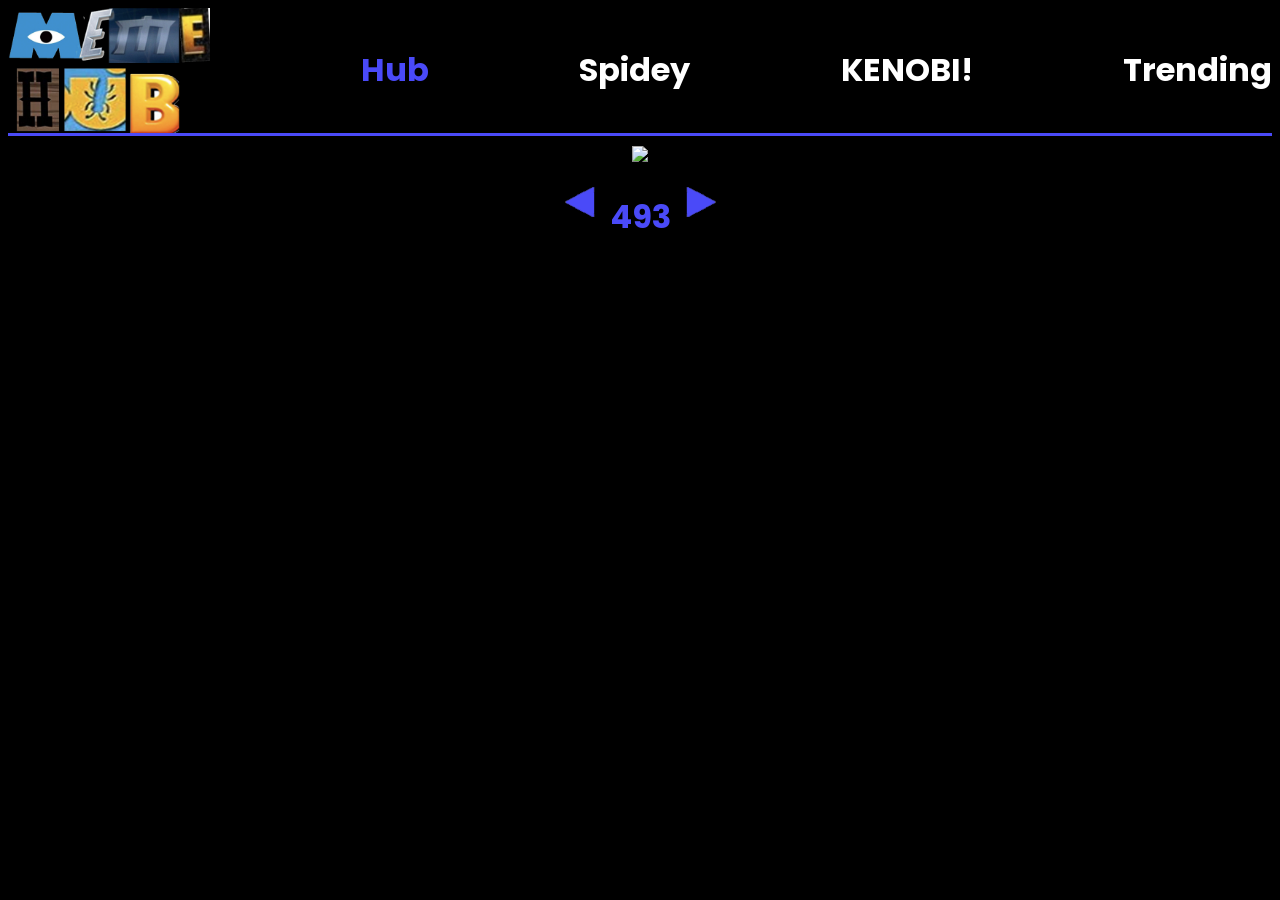
==== index.html @ 1682d650 "first commit" ====
<!DOCTYPE html>
<html lang="en">
<head>
    <meta charset="UTF-8">
    <meta http-equiv="X-UA-Compatible" content="IE=edge">
    <meta name="viewport" content="width=device-width, initial-scale=1.0">
    <title>MemeHub</title>
    <link rel="stylesheet" href="styles.css">
</head>
<body>
    <div class="header">
        <img src="logo.png" alt="logo" style="max-height: 16%; max-width: 16%;">
        <a href="index.html"><h1 style="color: rgb(74, 74, 248);">Hub</h1></a>
        <a href="spidey.html"><h1>Spidey</h1></a>
        <a href="kenobi.html"><h1>KENOBI!</h1></a>
        <a href="trending.html"><h1>Trending</h1></a>
    </div>
    <div class="memeContainer">
        <img src="" id="meme">
        <div class="controlRow">
            <img src="arrow.png" id="forward" alt="arrow">
            <h1 id="memeNumber" style="color: rgb(74, 74, 248);">1</h1>
            <img src="arrow.png" id="backward" alt="arrow">
        </div>
    </div>
</body>
<script src="hub.js"></script>
</html>
---- styles.css ----
@import url('https://fonts.googleapis.com/css2?family=Poppins:wght@500&display=swap');

@media screen and (max-width: 320px) {   
    #meme {
    	max-height: 300px; 
        max-width: 300px;
    } 
}

@media screen and (max-width: 375px) {   
    #meme {
    	max-height: 370px; 
        max-width: 370px;
    } 
}

@media screen and (max-width: 411px) {   
    #meme {
    	max-height: 390px; 
        max-width: 390px; 
    } 
}

@media screen and (min-width: 600px) {   
    #meme {
    	max-height: 550px; 
        max-width: 550px;
    } 
}

a {
    text-decoration: none;
}

body {
    background-color: rgb(0, 0, 0);
}

.controlRow {
    display: flex;
    flex-direction: row;
}

.controlRow h1 {
    font-family: 'Poppins', sans-serif;
}

.controlRow img {
    padding: 15px;
}

.header {
    height: 16%;
    border-bottom: 3px solid rgb(74, 74, 248);
    display: flex;
    justify-content: space-between;
    align-items: center;
}

.header h1 {
    color: white;
    font-family: 'Poppins', sans-serif;
}

.memeContainer {
    display: flex;
    flex-direction: column;
    justify-content: center;
    align-items: center;
}

#backward {
    max-height: 30px; 
    max-width: 30px;
    transform: scaleX(-1);
}

#forward {
    max-height: 30px; 
    max-width: 30px;
}

#meme {
    padding-top: 10px;
    padding-bottom: 10px;
}
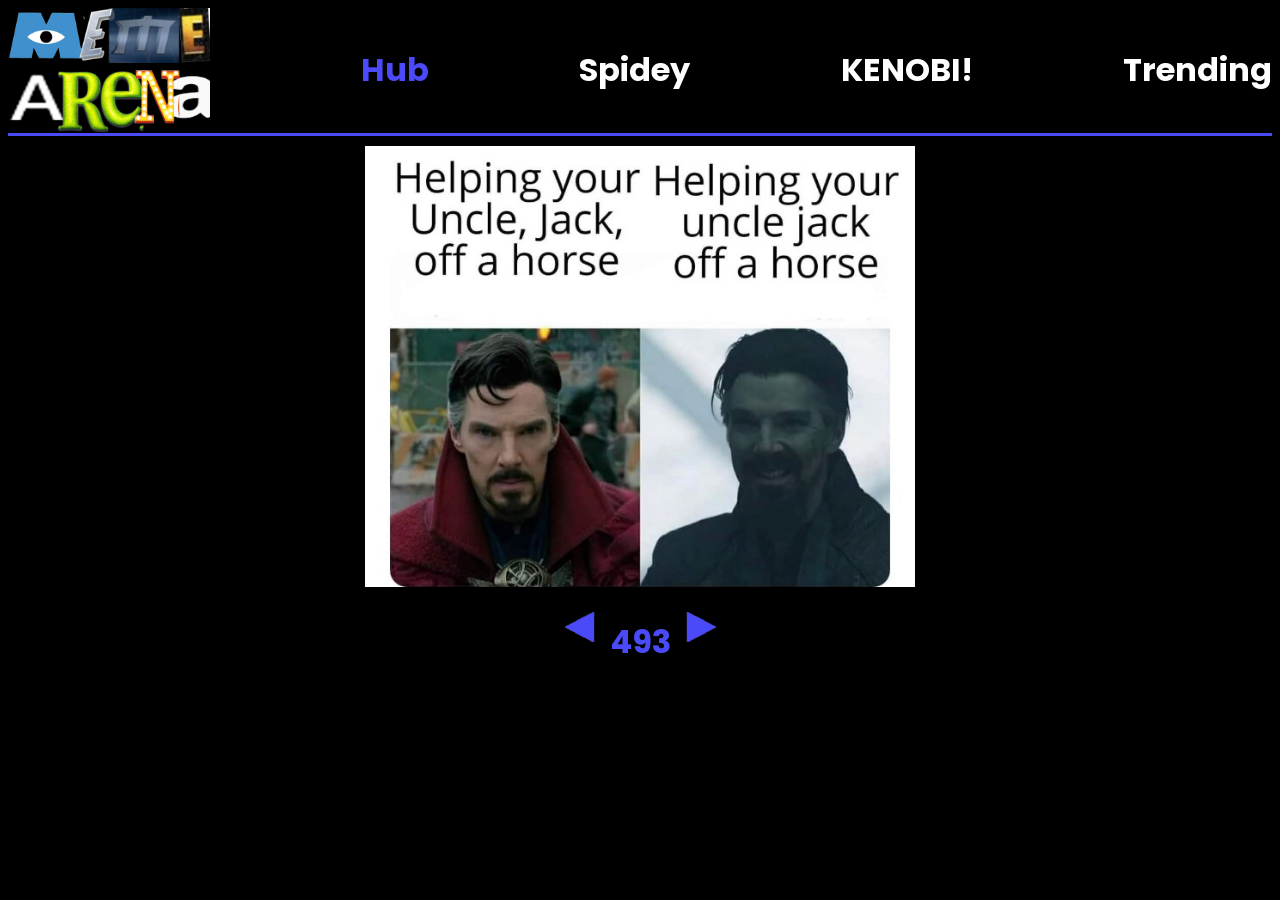
==== commit 20345c53: "changed name to meme arena" ====
--- a/index.html
+++ b/index.html
@@ -4,7 +4,7 @@
     <meta charset="UTF-8">
     <meta http-equiv="X-UA-Compatible" content="IE=edge">
     <meta name="viewport" content="width=device-width, initial-scale=1.0">
-    <title>MemeHub</title>
+    <title>Meme Arena</title>
     <link rel="stylesheet" href="styles.css">
 </head>
 <body>
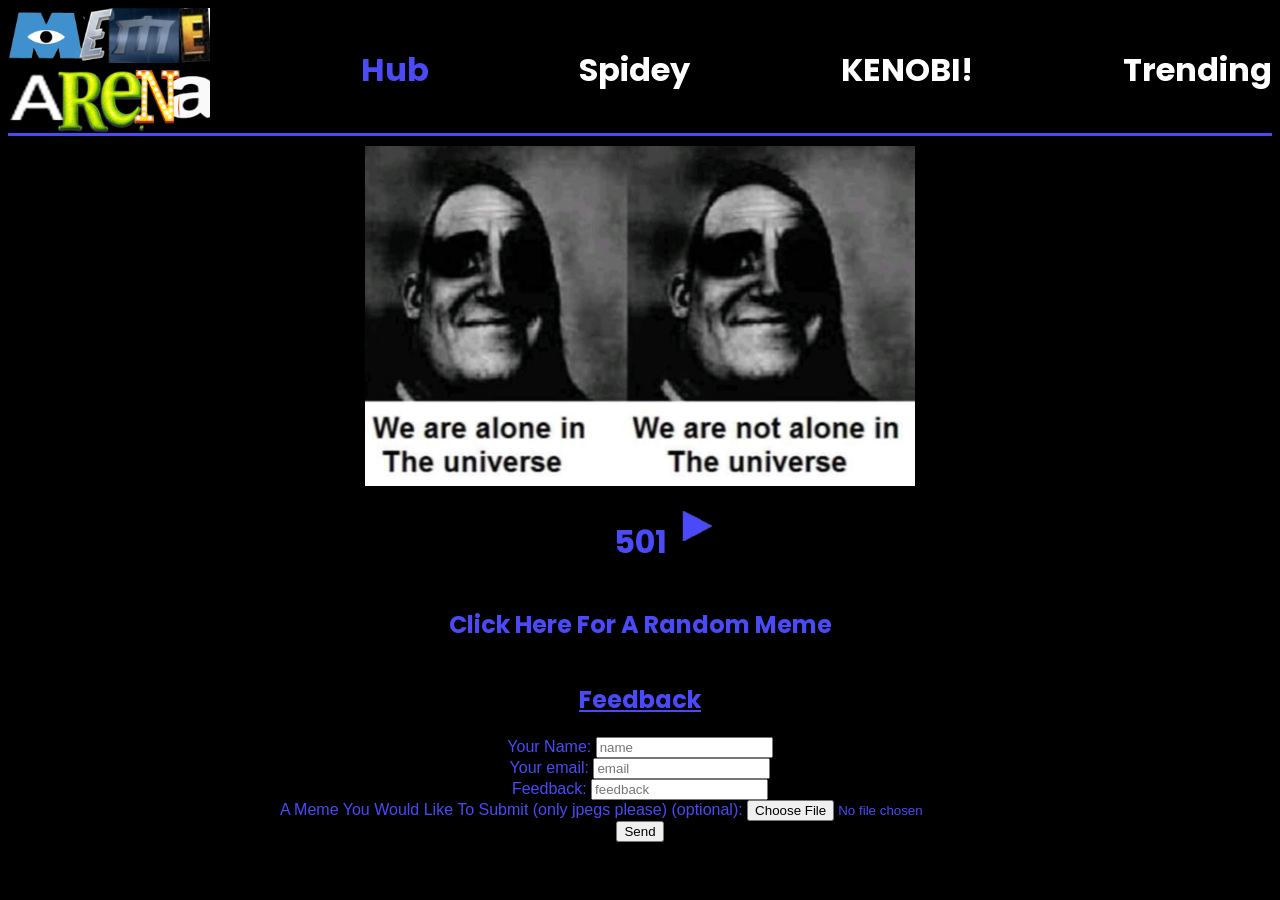
==== commit f8209a85: "Add trending, random feature and feedback form" ====
--- a/index.html
+++ b/index.html
@@ -19,10 +19,33 @@
         <img src="" id="meme">
         <div class="controlRow">
             <img src="arrow.png" id="forward" alt="arrow">
-            <h1 id="memeNumber" style="color: rgb(74, 74, 248);">1</h1>
+            <h1 id="memeNumber">1</h1>
             <img src="arrow.png" id="backward" alt="arrow">
         </div>
+        <div class="controlRow">
+            <h2 id="randButton">Click Here For A Random Meme</h2>
+        </div>
     </div>
+    <form action="https://formspree.io/f/xbjwlobl" method="POST" enctype="multipart/form-data">
+        <h2 id="formText">Feedback</h2>
+        <label>
+            Your Name:
+            <input type="name" name="_replyto" placeholder="name">
+        </label>
+        <label>
+            Your email:
+            <input type="email" name="_replyto" placeholder="email">
+        </label>
+        <label>
+            Feedback:
+            <input type="text" name="_replyto" placeholder="feedback">
+        </label>
+        <label>
+            A Meme You Would Like To Submit (only jpegs please) (optional):
+            <input type="file" name="upload">
+        </label>
+        <button type="submit">Send</button>
+</form>
 </body>
 <script src="hub.js"></script>
 </html>
--- a/styles.css
+++ b/styles.css
@@ -36,9 +36,26 @@
     background-color: rgb(0, 0, 0);
 }
 
+form {
+    display: flex;
+    flex-direction: column;
+    justify-content: center;
+    align-items: center;
+}
+
+form label {
+    font-family: 'Poppins', sans-serif;
+    color: rgb(74, 74, 248);
+}
+
 .controlRow {
     display: flex;
     flex-direction: row;
+}
+
+.center {
+    display: flex;
+    justify-content: center;
 }
 
 .controlRow h1 {
@@ -75,6 +92,12 @@
     transform: scaleX(-1);
 }
 
+#formText {
+    font-family: 'Poppins', sans-serif;
+    color: rgb(74, 74, 248);
+    text-decoration: underline;
+}
+
 #forward {
     max-height: 30px; 
     max-width: 30px;
@@ -84,3 +107,23 @@
     padding-top: 10px;
     padding-bottom: 10px;
 } 
+
+#memeNumber {
+    font-family: 'Poppins', sans-serif;
+    color: rgb(74, 74, 248);
+}
+
+#memeRand {
+    padding-top: 10px;
+    padding-bottom: 10px;
+} 
+
+#randButton {
+    font-family: 'Poppins', sans-serif;
+    color: rgb(74, 74, 248);
+}
+
+#warning {
+    color: rgb(250, 53, 53);
+    font-family: 'Poppins', sans-serif;
+}
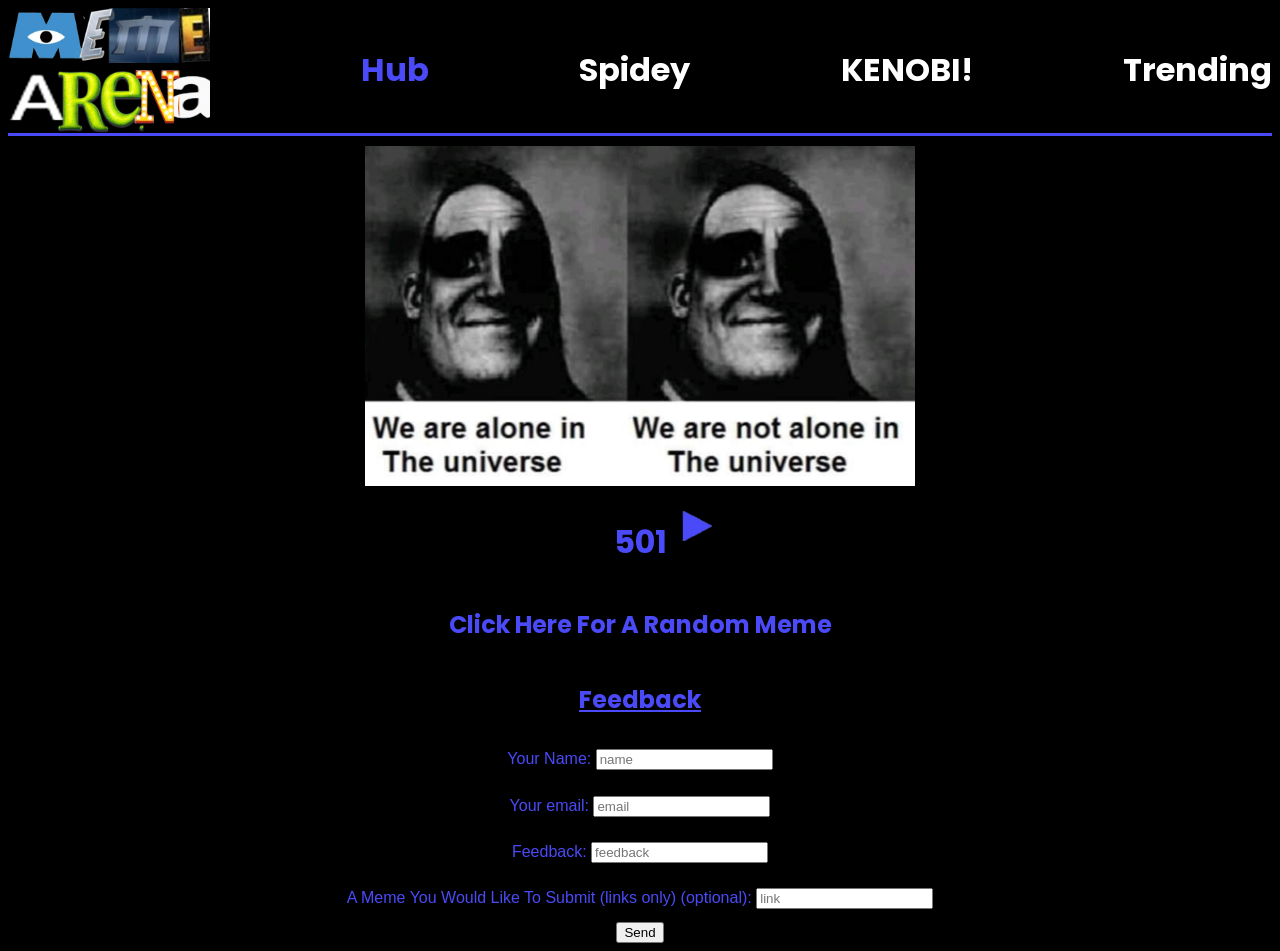
==== commit 82909cc6: "updated feedback" ====
--- a/index.html
+++ b/index.html
@@ -28,22 +28,30 @@
     </div>
     <form action="https://formspree.io/f/xbjwlobl" method="POST" enctype="multipart/form-data">
         <h2 id="formText">Feedback</h2>
-        <label>
-            Your Name:
-            <input type="name" name="_replyto" placeholder="name">
-        </label>
-        <label>
-            Your email:
-            <input type="email" name="_replyto" placeholder="email">
-        </label>
-        <label>
-            Feedback:
-            <input type="text" name="_replyto" placeholder="feedback">
-        </label>
-        <label>
-            A Meme You Would Like To Submit (only jpegs please) (optional):
-            <input type="file" name="upload">
-        </label>
+        <div>
+            <label for="name">
+                Your Name:
+            </label>
+            <input type="text" name="name" id="full-name" required="" placeholder="name">
+        </div>
+        <div>
+            <label for="email">
+                Your email:
+            </label>
+            <input  type="email" name="_replyto" id="email-address" required="" placeholder="email">
+        </div>
+        <div>
+            <label for="message">
+                Feedback:
+            </label>
+            <input name="message" id="message" required="" placeholder="feedback">
+        </div>
+        <div>
+            <label for="link">
+                A Meme You Would Like To Submit (links only) (optional):
+            </label>
+            <input  type="url" name="link" id="link" required="" placeholder="link">
+        </div>
         <button type="submit">Send</button>
 </form>
 </body>
--- a/styles.css
+++ b/styles.css
@@ -41,6 +41,10 @@
     flex-direction: column;
     justify-content: center;
     align-items: center;
+}
+
+form div {
+    padding: 1%;
 }
 
 form label {
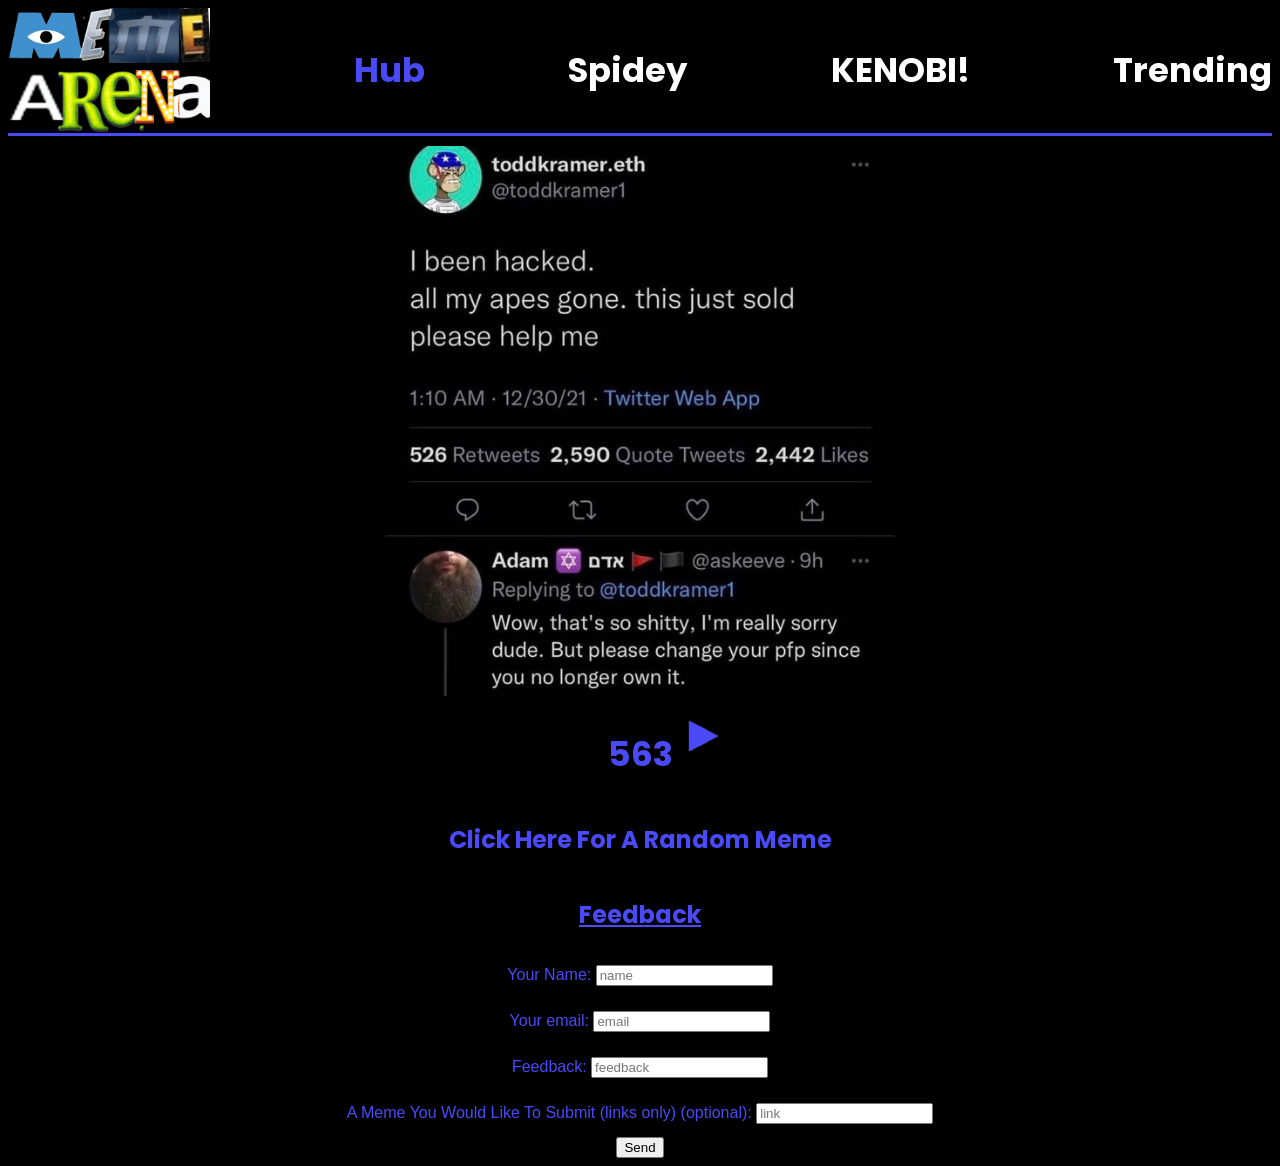
==== commit 3f5e3216: "added favicon, made h1's responsive" ====
--- a/index.html
+++ b/index.html
@@ -6,6 +6,13 @@
     <meta name="viewport" content="width=device-width, initial-scale=1.0">
     <title>Meme Arena</title>
     <link rel="stylesheet" href="styles.css">
+    <link rel="apple-touch-icon" sizes="180x180" href="/apple-touch-icon.png">
+    <link rel="icon" type="image/png" sizes="32x32" href="/favicon-32x32.png"   >
+    <link rel="icon" type="image/png" sizes="16x16" href="/favicon-16x16.png">
+    <link rel="manifest" href="/site.webmanifest">
+    <link rel="mask-icon" href="/safari-pinned-tab.svg" color="#5bbad5">
+    <meta name="msapplication-TileColor" content="#da532c">
+    <meta name="theme-color" content="#ffffff">
 </head>
 <body>
     <div class="header">
--- a/styles.css
+++ b/styles.css
@@ -50,6 +50,10 @@
 form label {
     font-family: 'Poppins', sans-serif;
     color: rgb(74, 74, 248);
+}
+
+h1 {
+    font-size: clamp(16px, 5vw, 34px);
 }
 
 .controlRow {
